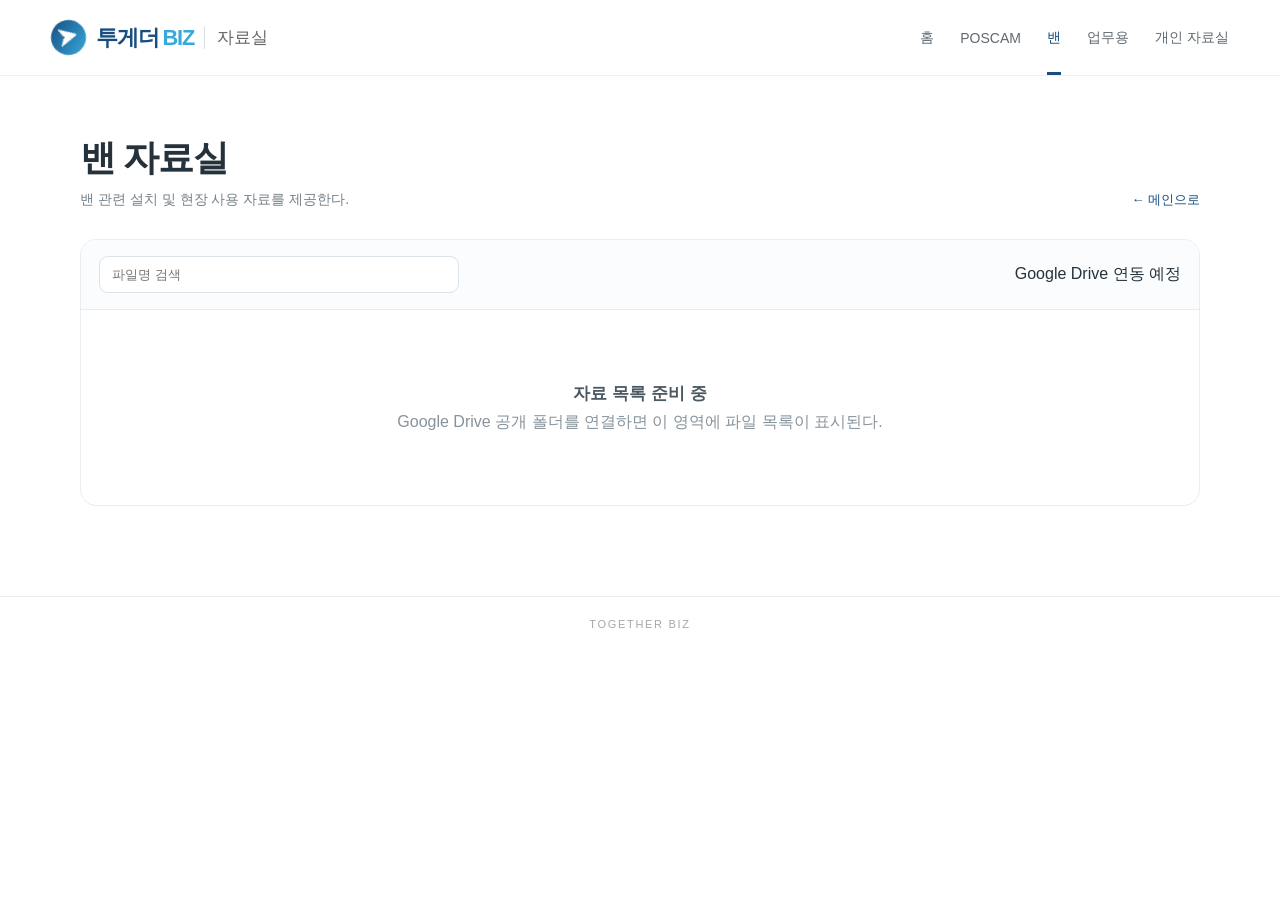
==== van.html @ 360e7c2c "feat: initialize responsive data room site" ====
<!doctype html><html lang="ko"><head><meta charset="utf-8"><meta name="viewport" content="width=device-width,initial-scale=1"><title>밴 자료실 | 투게더BIZ</title><link rel="stylesheet" href="./assets/css/site.css"><script defer src="./assets/js/site.js"></script></head><body>
<header class="site-header"><a class="brand" href="./index.html"><span class="brand-mark">➤</span><span class="brand-name"><strong>투게더</strong><b>BIZ</b></span><span class="brand-section">자료실</span></a><nav class="desktop-nav"><a href="./index.html">홈</a><a href="./poscam.html">POSCAM</a><a class="active" href="./van.html">밴</a><a href="./work.html">업무용</a><a href="./personal.html">개인 자료실</a></nav><button class="menu-button" type="button" aria-label="메뉴 열기" aria-expanded="false" aria-controls="mobileMenu"><span></span><span></span><span></span></button></header>
<div class="mobile-menu" id="mobileMenu" hidden><a href="./index.html">홈</a><a href="./poscam.html">POSCAM 자료실</a><a href="./van.html">밴 자료실</a><a href="./work.html">업무용 자료실</a><a href="./personal.html">개인 자료실</a></div>
<main class="page-main"><div class="page-heading"><div><h1>밴 자료실</h1><p>밴 관련 설치 및 현장 사용 자료를 제공한다.</p></div><a class="back-link" href="./index.html">← 메인으로</a></div><section class="file-panel"><div class="file-toolbar"><input class="file-search" type="search" placeholder="파일명 검색" disabled><span>Google Drive 연동 예정</span></div><div class="placeholder"><strong>자료 목록 준비 중</strong>Google Drive 공개 폴더를 연결하면 이 영역에 파일 목록이 표시된다.</div></section></main>
<footer class="site-footer"><span>TOGETHER BIZ</span></footer></body></html>
---- assets/css/site.css ----
:root{
  --brand:#174d80;
  --brand-light:#38a9dc;
  --text:#26323b;
  --muted:#75818a;
  --line:#e8edf1;
  --surface:#fff;
  --shadow:0 12px 34px rgba(28,57,77,.08);
}
*{box-sizing:border-box}
html,body{margin:0;min-height:100%;font-family:Pretendard,"Noto Sans KR","Apple SD Gothic Neo","Malgun Gothic",sans-serif;color:var(--text);background:#fff}
a{color:inherit;text-decoration:none}
button{font:inherit}
.site-header{
  height:76px;display:flex;align-items:center;justify-content:space-between;
  padding:0 clamp(22px,4vw,74px);border-bottom:1px solid rgba(232,237,241,.75);
  background:rgba(255,255,255,.96);position:sticky;top:0;z-index:20;backdrop-filter:blur(10px)
}
.brand{display:flex;align-items:center;gap:10px;white-space:nowrap}
.brand-mark{display:grid;place-items:center;width:35px;height:35px;border-radius:50%;color:#fff;background:linear-gradient(135deg,var(--brand),var(--brand-light));font-size:19px;transform:rotate(-13deg)}
.brand-name{font-size:clamp(20px,1.7vw,28px);letter-spacing:-1.2px}
.brand-name strong{font-weight:800;color:var(--brand)}
.brand-name b{font-weight:800;color:var(--brand-light);margin-left:4px}
.brand-section{font-size:17px;color:#666;padding-left:12px;border-left:1px solid #d8dee3}
.desktop-nav{display:flex;align-items:center;gap:26px;font-size:14px}
.desktop-nav a{color:#5f6970;padding:28px 0 25px;border-bottom:3px solid transparent}
.desktop-nav a:hover,.desktop-nav a.active{color:var(--brand);border-bottom-color:var(--brand)}
.menu-button{display:none;width:42px;height:42px;border:0;background:transparent;padding:9px;cursor:pointer}
.menu-button span{display:block;height:2px;background:#33424d;margin:5px 0;border-radius:2px}
.mobile-menu{position:fixed;inset:76px 0 auto 0;background:#fff;border-bottom:1px solid var(--line);box-shadow:0 16px 30px rgba(0,0,0,.08);padding:10px 22px 18px;z-index:19}
.mobile-menu a{display:block;padding:13px 7px;border-bottom:1px solid #f0f3f5;font-size:15px}
.mobile-menu a:last-child{border-bottom:0}
.home-main{
  width:min(1260px,calc(100% - 44px));margin:0 auto;min-height:calc(100vh - 130px);
  display:flex;flex-direction:column;justify-content:center;align-items:center;
  padding:54px 0 78px
}
.personal-button{
  display:inline-flex;align-items:center;gap:7px;background:var(--brand);color:#fff;
  padding:10px 16px;border-radius:8px;font-size:14px;font-weight:700;margin-bottom:34px;
  box-shadow:0 8px 20px rgba(23,77,128,.18);transition:.2s ease
}
.personal-button:hover{transform:translateY(-2px);background:#123f69}
.resource-grid{width:100%;display:grid;grid-template-columns:repeat(3,minmax(0,1fr));gap:clamp(18px,3vw,42px)}
.resource-card{
  min-height:360px;border:1px solid transparent;border-radius:18px;
  display:flex;flex-direction:column;align-items:center;justify-content:center;
  padding:28px 24px;transition:transform .2s ease,box-shadow .2s ease,border-color .2s ease,background .2s ease
}
.resource-card:hover{transform:translateY(-5px);box-shadow:var(--shadow);border-color:var(--line);background:#fff}
.resource-visual{width:min(100%,260px);aspect-ratio:1.25/1;display:flex;align-items:center;justify-content:center}
.resource-visual svg{width:100%;height:100%;display:block}
.resource-title{font-size:18px;font-weight:750;color:#245e82;margin-top:12px}
.resource-desc{font-size:13px;color:var(--muted);margin-top:7px;text-align:center}
.site-footer{height:54px;display:flex;align-items:center;justify-content:center;border-top:1px solid var(--line);color:#a0a9af;font-size:11px;letter-spacing:1.7px}

.page-main{width:min(1120px,calc(100% - 40px));margin:0 auto;padding:58px 0 90px}
.page-heading{display:flex;align-items:flex-end;justify-content:space-between;gap:20px;margin-bottom:30px}
.page-heading h1{margin:0;font-size:clamp(25px,3vw,36px);letter-spacing:-1.3px}
.page-heading p{margin:8px 0 0;color:var(--muted);font-size:14px}
.back-link{font-size:13px;color:var(--brand)}
.file-panel{border:1px solid var(--line);border-radius:16px;overflow:hidden;background:#fff}
.file-toolbar{display:flex;align-items:center;justify-content:space-between;gap:12px;padding:16px 18px;border-bottom:1px solid var(--line);background:#fafcfd}
.file-search{width:min(360px,100%);border:1px solid #dbe3e8;border-radius:9px;padding:10px 12px;background:#fff}
.placeholder{padding:72px 20px;text-align:center;color:#87939c}
.placeholder strong{display:block;color:#4b5962;font-size:17px;margin-bottom:7px}
.personal-notice{border:1px solid #dbe8f0;background:#f6fbfe;border-radius:14px;padding:24px;color:#456270;line-height:1.7}

@media (max-width:900px){
  .desktop-nav{display:none}
  .menu-button{display:block}
  .resource-grid{gap:8px}
  .resource-card{min-height:310px;padding:20px 12px}
  .resource-visual{width:min(100%,220px)}
}
@media (max-width:720px){
  .site-header{height:66px;padding:0 18px}
  .brand-mark{width:31px;height:31px}
  .brand-name{font-size:20px}
  .brand-section{font-size:14px;padding-left:9px}
  .mobile-menu{inset:66px 0 auto 0}
  .home-main{width:min(100% - 28px,540px);padding:38px 0 58px;justify-content:flex-start}
  .personal-button{margin-bottom:25px}
  .resource-grid{grid-template-columns:1fr;gap:13px}
  .resource-card{min-height:255px;border-color:var(--line);background:#fff;padding:18px;box-shadow:0 7px 22px rgba(28,57,77,.045)}
  .resource-visual{width:190px;height:150px}
  .resource-title{margin-top:0;font-size:17px}
  .resource-desc{font-size:12px}
  .page-main{padding-top:35px}
  .page-heading{align-items:flex-start;flex-direction:column}
  .file-toolbar{align-items:stretch;flex-direction:column}
  .file-search{width:100%}
}
@media (max-width:380px){
  .brand-mark{display:none}
  .brand-section{font-size:13px}
}
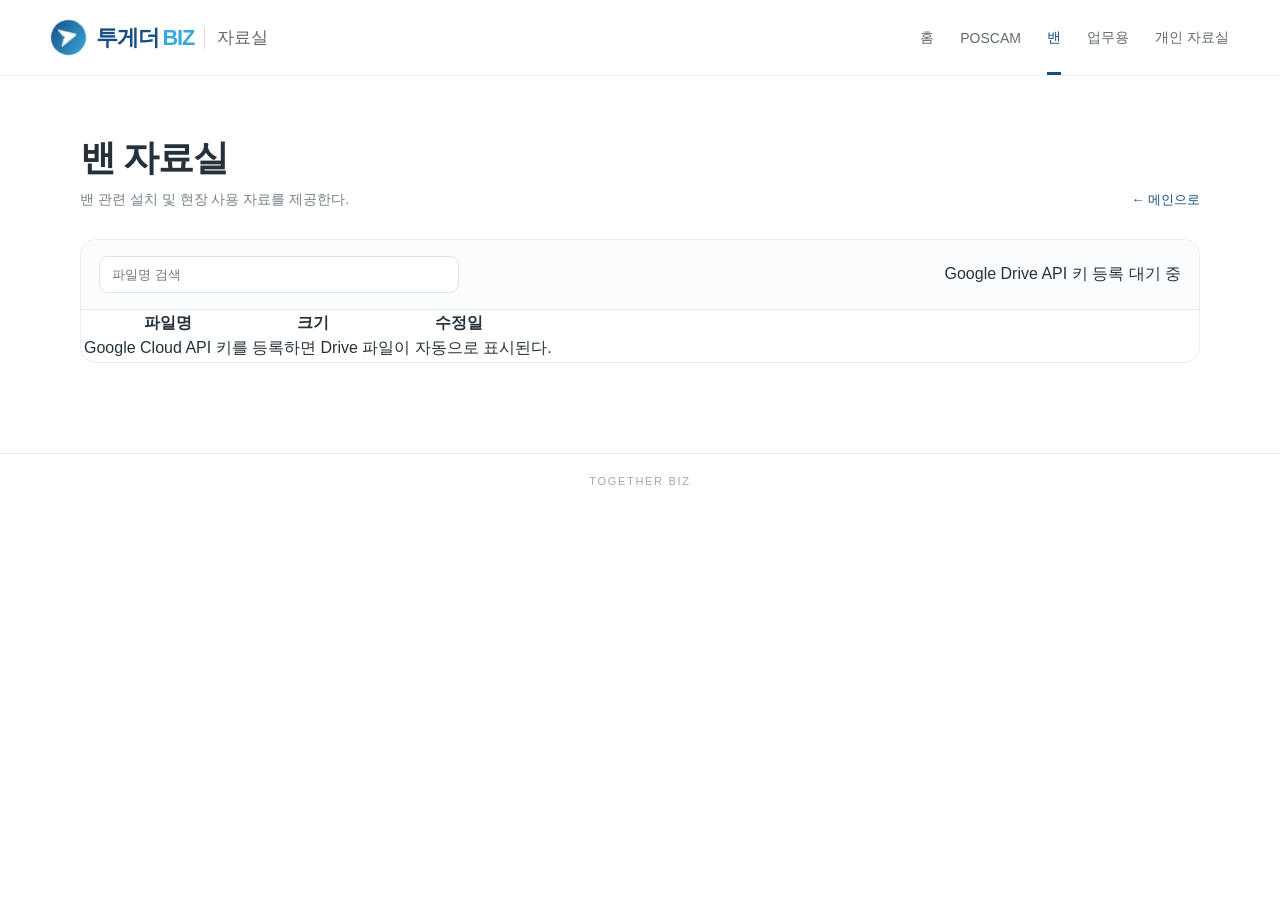
==== commit a8528a25: "feat: render Google Drive file list" ====
--- a/van.html
+++ b/van.html
@@ -1,5 +1,71 @@
-<!doctype html><html lang="ko"><head><meta charset="utf-8"><meta name="viewport" content="width=device-width,initial-scale=1"><title>밴 자료실 | 투게더BIZ</title><link rel="stylesheet" href="./assets/css/site.css"><script defer src="./assets/js/site.js"></script></head><body>
-<header class="site-header"><a class="brand" href="./index.html"><span class="brand-mark">➤</span><span class="brand-name"><strong>투게더</strong><b>BIZ</b></span><span class="brand-section">자료실</span></a><nav class="desktop-nav"><a href="./index.html">홈</a><a href="./poscam.html">POSCAM</a><a class="active" href="./van.html">밴</a><a href="./work.html">업무용</a><a href="./personal.html">개인 자료실</a></nav><button class="menu-button" type="button" aria-label="메뉴 열기" aria-expanded="false" aria-controls="mobileMenu"><span></span><span></span><span></span></button></header>
-<div class="mobile-menu" id="mobileMenu" hidden><a href="./index.html">홈</a><a href="./poscam.html">POSCAM 자료실</a><a href="./van.html">밴 자료실</a><a href="./work.html">업무용 자료실</a><a href="./personal.html">개인 자료실</a></div>
-<main class="page-main"><div class="page-heading"><div><h1>밴 자료실</h1><p>밴 관련 설치 및 현장 사용 자료를 제공한다.</p></div><a class="back-link" href="./index.html">← 메인으로</a></div><section class="file-panel"><div class="file-toolbar"><input class="file-search" type="search" placeholder="파일명 검색" disabled><span>Google Drive 연동 예정</span></div><div class="placeholder"><strong>자료 목록 준비 중</strong>Google Drive 공개 폴더를 연결하면 이 영역에 파일 목록이 표시된다.</div></section></main>
-<footer class="site-footer"><span>TOGETHER BIZ</span></footer></body></html>+<!doctype html>
+<html lang="ko">
+<head>
+  <meta charset="utf-8">
+  <meta name="viewport" content="width=device-width,initial-scale=1">
+  <title>밴 자료실 | 투게더BIZ</title>
+  <link rel="stylesheet" href="./assets/css/site.css">
+  <script defer src="./assets/js/site.js"></script>
+  <script defer src="./assets/js/config.js"></script>
+  <script defer src="./assets/js/public-drive.js"></script>
+</head>
+<body>
+<header class="site-header">
+  <a class="brand" href="./index.html">
+    <span class="brand-mark">➤</span>
+    <span class="brand-name"><strong>투게더</strong><b>BIZ</b></span>
+    <span class="brand-section">자료실</span>
+  </a>
+  <nav class="desktop-nav">
+    <a href="./index.html">홈</a>
+    <a href="./poscam.html">POSCAM</a>
+    <a class="active" href="./van.html">밴</a>
+    <a href="./work.html">업무용</a>
+    <a href="./personal.html">개인 자료실</a>
+  </nav>
+  <button class="menu-button" type="button" aria-label="메뉴 열기" aria-expanded="false" aria-controls="mobileMenu"><span></span><span></span><span></span></button>
+</header>
+<div class="mobile-menu" id="mobileMenu" hidden>
+  <a href="./index.html">홈</a>
+  <a href="./poscam.html">POSCAM 자료실</a>
+  <a href="./van.html">밴 자료실</a>
+  <a href="./work.html">업무용 자료실</a>
+  <a href="./personal.html">개인 자료실</a>
+</div>
+
+<main class="page-main">
+  <div class="page-heading">
+    <div>
+      <h1>밴 자료실</h1>
+      <p>밴 관련 설치 및 현장 사용 자료를 제공한다.</p>
+    </div>
+    <a class="back-link" href="./index.html">← 메인으로</a>
+  </div>
+
+  <section class="file-panel" data-drive-folder="van">
+    <div class="file-toolbar">
+      <input class="file-search" data-drive-search type="search" placeholder="파일명 검색" disabled>
+      <span class="drive-status" data-drive-status>Google Drive 연결 확인 중</span>
+    </div>
+
+    <div class="file-table-wrap">
+      <table class="file-table">
+        <thead>
+          <tr>
+            <th>파일명</th>
+            <th>크기</th>
+            <th>수정일</th>
+            <th></th>
+          </tr>
+        </thead>
+        <tbody data-drive-files>
+          <tr><td colspan="4" class="empty-row">자료를 준비하고 있다.</td></tr>
+        </tbody>
+      </table>
+    </div>
+  </section>
+</main>
+
+<footer class="site-footer"><span>TOGETHER BIZ</span></footer>
+</body>
+</html>
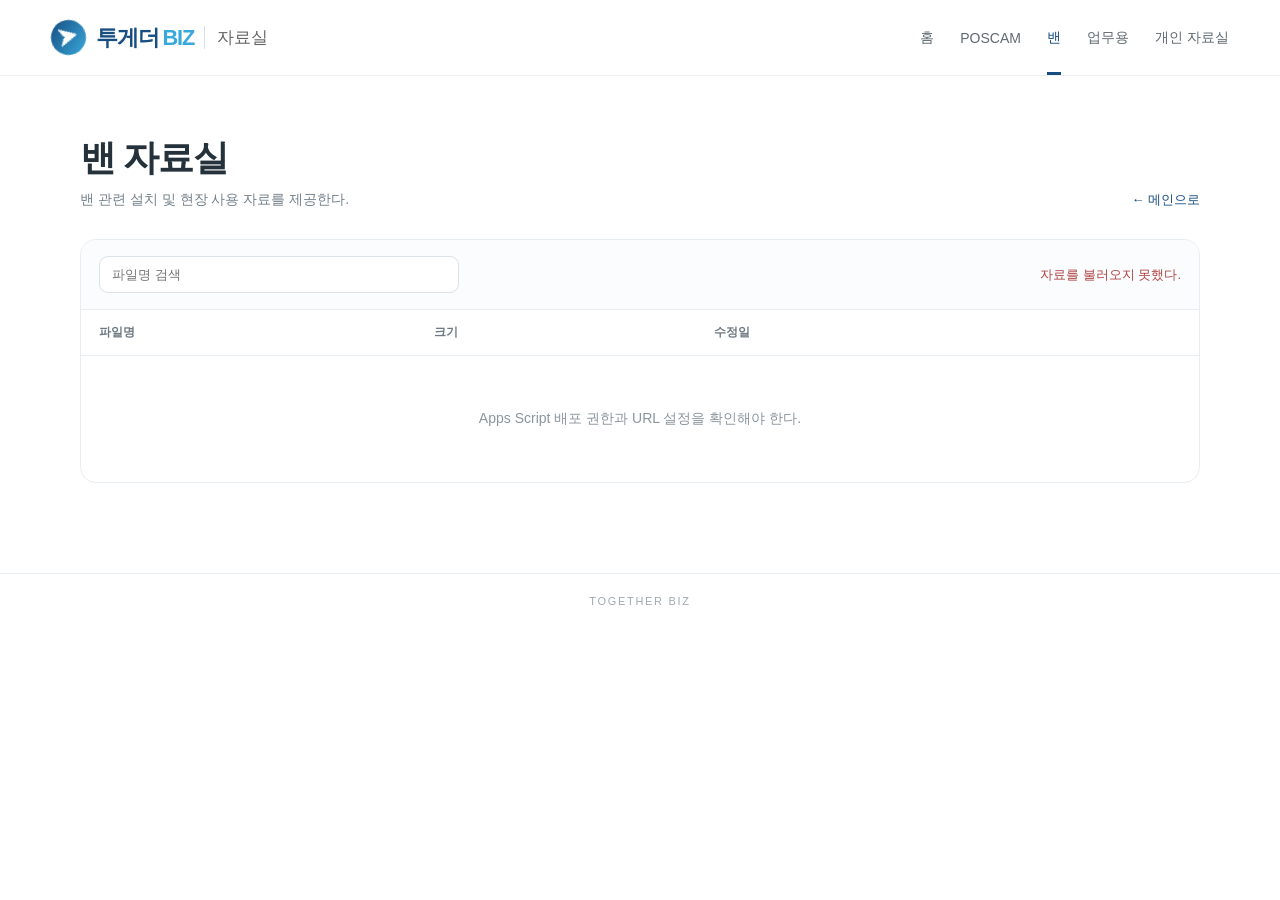
==== commit 30839ad2: "fix: bust cached scripts for Drive endpoint" ====
--- a/van.html
+++ b/van.html
@@ -5,9 +5,9 @@
   <meta name="viewport" content="width=device-width,initial-scale=1">
   <title>밴 자료실 | 투게더BIZ</title>
   <link rel="stylesheet" href="./assets/css/site.css">
-  <script defer src="./assets/js/site.js"></script>
-  <script defer src="./assets/js/config.js"></script>
-  <script defer src="./assets/js/public-drive.js"></script>
+  <script defer src="./assets/js/site.js?v=20261008-1"></script>
+  <script defer src="./assets/js/config.js?v=20261008-1"></script>
+  <script defer src="./assets/js/public-drive.js?v=20261008-1"></script>
 </head>
 <body>
 <header class="site-header">
--- a/assets/css/site.css
+++ b/assets/css/site.css
@@ -94,4 +94,26 @@
 @media (max-width:380px){
   .brand-mark{display:none}
   .brand-section{font-size:13px}
-}+}
+
+.drive-status{font-size:13px;color:var(--muted);white-space:nowrap}
+.drive-status[data-type="ok"]{color:#2f7c4a;font-weight:700}
+.drive-status[data-type="waiting"]{color:#8a6a1f}
+.drive-status[data-type="error"]{color:#b04444}
+.file-table-wrap{width:100%;overflow-x:auto}
+.file-table{width:100%;border-collapse:collapse;min-width:640px}
+.file-table th,.file-table td{padding:14px 18px;border-bottom:1px solid var(--line);text-align:left;font-size:14px}
+.file-table th{font-size:12px;color:#6f7a82;background:#fff;font-weight:700}
+.file-table tbody tr:hover{background:#fbfdfe}
+.file-table tbody tr:last-child td{border-bottom:0}
+.file-name{display:flex;align-items:center;gap:10px;font-weight:600;color:#36444d}
+.file-icon{font-size:18px;flex:0 0 auto}
+.download-link{display:inline-flex;align-items:center;justify-content:center;border:1px solid #cfdbe3;border-radius:8px;padding:7px 11px;color:var(--brand);font-size:12px;font-weight:700;background:#fff}
+.download-link:hover{background:#f5f9fc;border-color:#b9cbd7}
+.empty-row{text-align:center!important;color:#8a959d!important;padding:54px 18px!important}
+
+@media (max-width:720px){
+  .drive-status{white-space:normal}
+  .file-table{min-width:560px}
+  .file-table th,.file-table td{padding:12px 14px;font-size:13px}
+}
